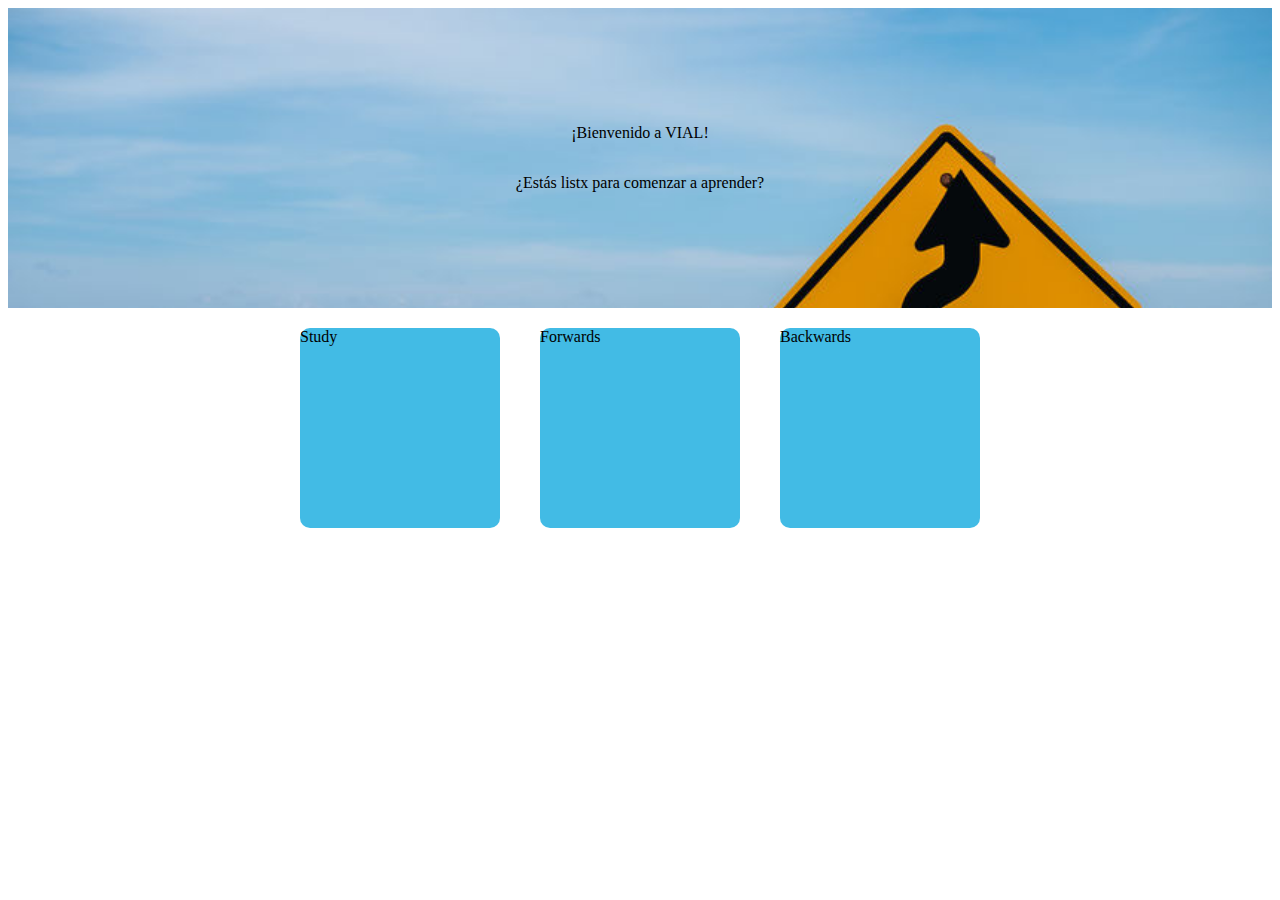
==== index.html @ ef65bd46 "Agregué el título al index" ====
<html>
	<head>
		<link rel="stylesheet" href="./style.css">
	</head>
	<body>

		<!-- Nav Bar -->
		<header>
<!--
			<ul>
				<li>Inicio</li>
				<li>Ingresar</li>
				<li>Registrarme</li>
			</ul>
-->
		</header>
		<!-- Body -->
		<main>
			<!-- Title -->
			<div class="title">
				<p>¡Bienvenido a VIAL!</p>
				<p>¿Estás listx para comenzar a aprender?</p>
			</div>
			<!-- Cards -->
			<!--<div class="container_container">-->
				<div class="container_cards">
					<!-- Study Cards -->
					<div class="item_cards_1">Study</div>
					<!-- Forwards Flash Cards -->
					<div class="item_cards_2">Forwards</div>
					<!-- Backwards Flash Cards -->
					<div class="item_cards_3">Backwards</div>
				</div>
			<!--</div>-->
		</main>

	</body>
</html>
---- style.css ----
/*.container_container{

	display: flex;
	flex-direction: row;
	justify-content: center;
	align-items: center;

}*/

.title{

	display: flex;
	flex-direction: column;
	justify-content: center;
	align-items: center;

	background-image: url(./assets/background.jpg);
	background-repeat: no-repeat;
	background-size: cover;

	min-height: 300px;

}

.container_cards{

	/* Flexbox */
	display: flex;
	flex-direction: row;
	flex-wrap: wrap;
	justify-content: center;
	align-items: center;

	/* Grid */
	/*display: grid;
	grid-template-columns: 1fr 1fr 1fr;
	column-gap: 50px;*/

	/* Web Scaffolding */
	/* Web Scaffolding Ends */

}

.container_cards > div{

	/* Web Scaffolding */
	min-width: 200px;
	max-width: 200px;
	min-height: 200px;
	max-height: 200px;
	/* Web Scaffoldin Ends */

	background-color: #42bbe5;
	border-radius: 10px;
	margin: 20px;

}

/*@media screen and (max-width: 700px){

	body{
		background-color: #ff00ff;
	}

	.item_cards_3{
		grid-column: 1 / span 2;
	}

	.container_cards{
		grid-template-columns: 1fr 1fr;
	}

}

@media screen and (max-width: 450px){

	body{
		background-color: #ffff00;
	}

	.container_cards{
		grid-template-columns: 1fr;
	}

}*/
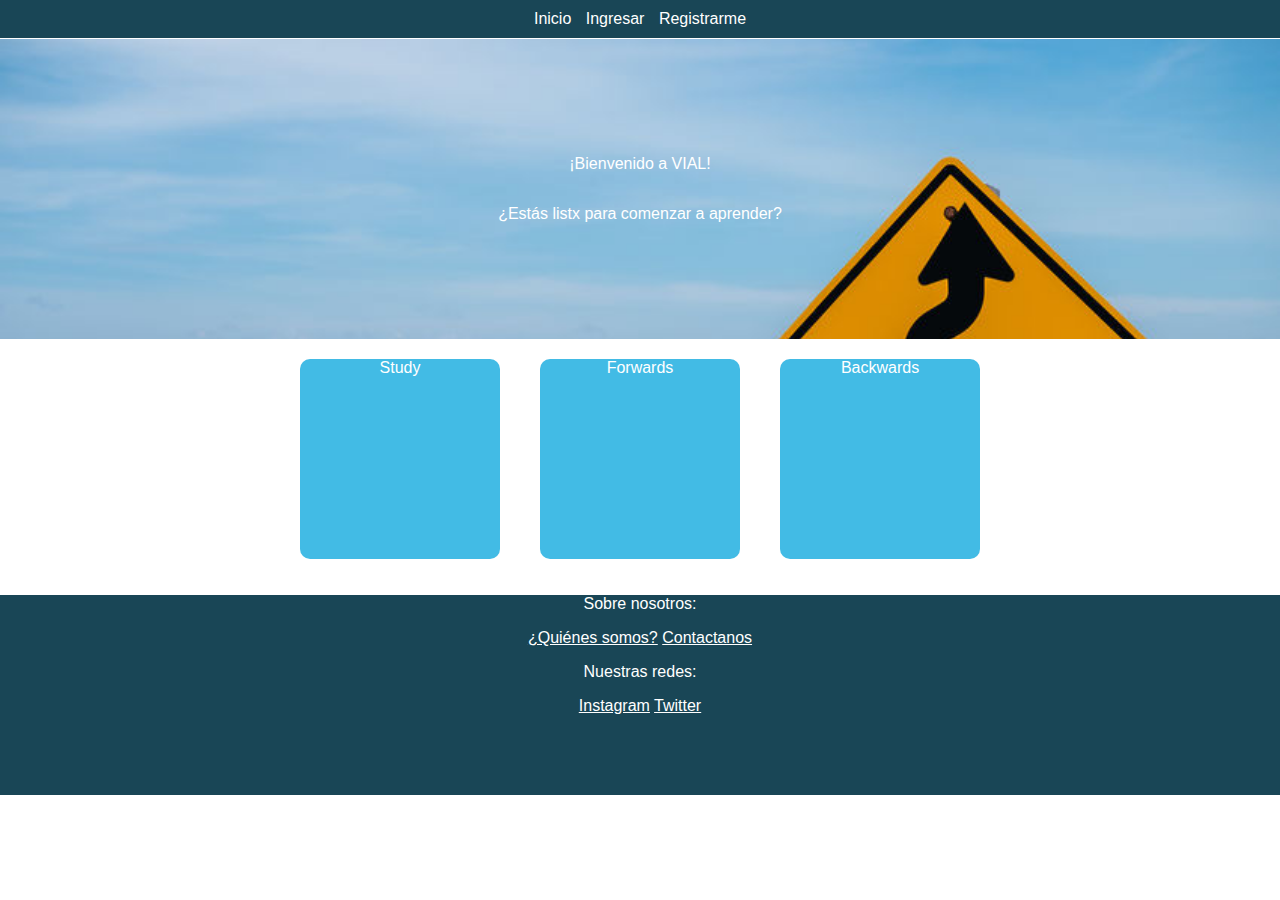
==== commit 0470ebdf: "Fuentes y footer en el index" ====
--- a/index.html
+++ b/index.html
@@ -6,13 +6,11 @@
 
 		<!-- Nav Bar -->
 		<header>
-<!--
 			<ul>
 				<li>Inicio</li>
 				<li>Ingresar</li>
 				<li>Registrarme</li>
 			</ul>
--->
 		</header>
 		<!-- Body -->
 		<main>
@@ -34,5 +32,15 @@
 			<!--</div>-->
 		</main>
 
+		<!-- Footer -->
+		<footer>
+			<p>Sobre nosotros:</p>
+			<a href="">¿Quiénes somos?</a>
+			<a href="">Contactanos</a>
+			<p>Nuestras redes:</p>
+			<a href="">Instagram</a>
+			<a href="">Twitter</a>
+		</footer>
+
 	</body>
 </html>
--- a/style.css
+++ b/style.css
@@ -6,6 +6,49 @@
 	align-items: center;
 
 }*/
+
+body{
+
+	margin: 0;
+
+}
+
+@import url('https://fonts.googleapis.com/css2?family=Poppins:wght@500&display=swap');
+
+*{
+
+	font-family: 'Poppins', sans-serif;
+	color: white;
+	text-align: center;
+
+}
+
+header > ul{
+
+	list-style-type: none;
+	margin: 0;
+	padding: 10px 0;
+	position: fixed;
+	top: 0;
+	background-color: #194656;
+	width: 100%;
+
+}
+
+header > ul > li{
+
+	display: inline;
+	margin: 5px;
+
+}
+
+@media screen and (max-width: 768px){
+
+	header > ul > li{
+		display: block;
+	}
+
+}
 
 .title{
 
@@ -19,6 +62,7 @@
 	background-size: cover;
 
 	min-height: 300px;
+	margin-top: 39px;
 
 }
 
@@ -83,3 +127,11 @@
 	}
 
 }*/
+
+footer{
+
+
+	background-color: #194656;
+	min-height: 200px;
+
+}
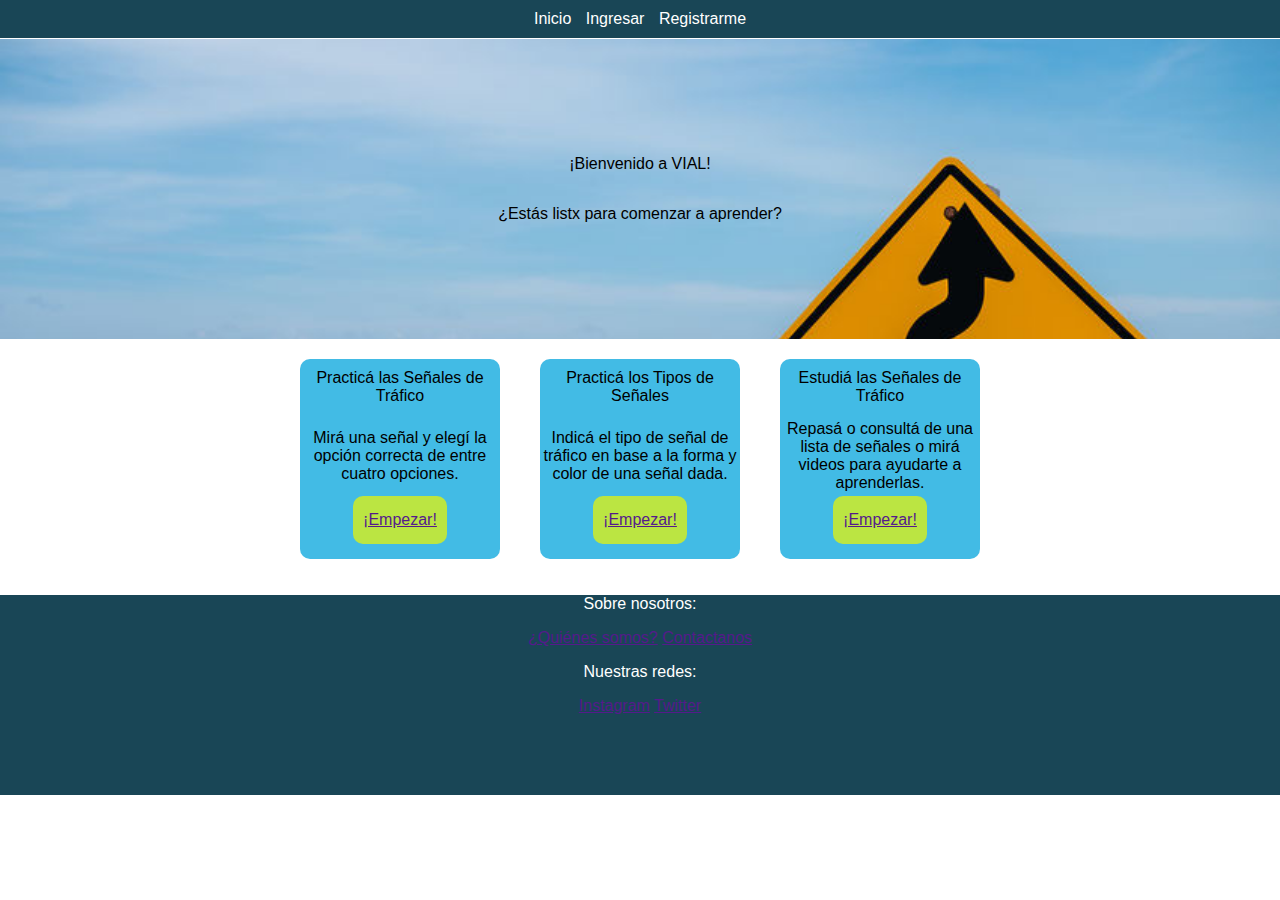
==== commit c6ce4b89: "Agregué el contenido a las tarjetas en el index." ====
--- a/index.html
+++ b/index.html
@@ -20,16 +20,23 @@
 				<p>¿Estás listx para comenzar a aprender?</p>
 			</div>
 			<!-- Cards -->
-			<!--<div class="container_container">-->
-				<div class="container_cards">
-					<!-- Study Cards -->
-					<div class="item_cards_1">Study</div>
-					<!-- Forwards Flash Cards -->
-					<div class="item_cards_2">Forwards</div>
-					<!-- Backwards Flash Cards -->
-					<div class="item_cards_3">Backwards</div>
+			<div class="container_cards">
+				<div class="item_cards_1">
+					<p>Practicá las Señales de Tráfico</p>
+					<p>Mirá una señal y elegí la opción correcta de entre cuatro opciones.</p>
+					<a href="">¡Empezar!</a>
 				</div>
-			<!--</div>-->
+				<div class="item_cards_2">
+					<p>Practicá los Tipos de Señales</p>
+					<p>Indicá el tipo de señal de tráfico en base a la forma y color de una señal dada.</p>
+					<a href="">¡Empezar!</a>
+				</div>
+				<div class="item_cards_3">
+					<p>Estudiá las Señales de Tráfico</p>
+					<p>Repasá o consultá de una lista de señales o mirá videos para ayudarte a aprenderlas.</p>
+					<a href="">¡Empezar!</a>
+				</div>
+			</div>
 		</main>
 
 		<!-- Footer -->
--- a/style.css
+++ b/style.css
@@ -18,7 +18,6 @@
 *{
 
 	font-family: 'Poppins', sans-serif;
-	color: white;
 	text-align: center;
 
 }
@@ -32,6 +31,7 @@
 	top: 0;
 	background-color: #194656;
 	width: 100%;
+	color: white;
 
 }
 
@@ -66,6 +66,14 @@
 
 }
 
+
+
+/***************
+*** Tarjetas ***
+***************/
+
+
+
 .container_cards{
 
 	/* Flexbox */
@@ -87,6 +95,11 @@
 
 .container_cards > div{
 
+	display: flex;
+	flex-direction: column;
+	justify-content: space-between;
+	align-items: center;
+
 	/* Web Scaffolding */
 	min-width: 200px;
 	max-width: 200px;
@@ -100,38 +113,28 @@
 
 }
 
-/*@media screen and (max-width: 700px){
+.container_cards > div > a{
 
-	body{
-		background-color: #ff00ff;
-	}
-
-	.item_cards_3{
-		grid-column: 1 / span 2;
-	}
-
-	.container_cards{
-		grid-template-columns: 1fr 1fr;
-	}
+	background-color: #bbe542;
+	margin-bottom: 15px;
+	padding: 15px 10px;
+	border-radius: 10px;
 
 }
 
-@media screen and (max-width: 450px){
+.container_cards > div > p{
 
-	body{
-		background-color: #ffff00;
-	}
+	margin: 0;
+	margin-top: 10px;
+	padding: 0;
 
-	.container_cards{
-		grid-template-columns: 1fr;
-	}
-
-}*/
+}
 
 footer{
 
 
 	background-color: #194656;
 	min-height: 200px;
+	color: white;
 
 }
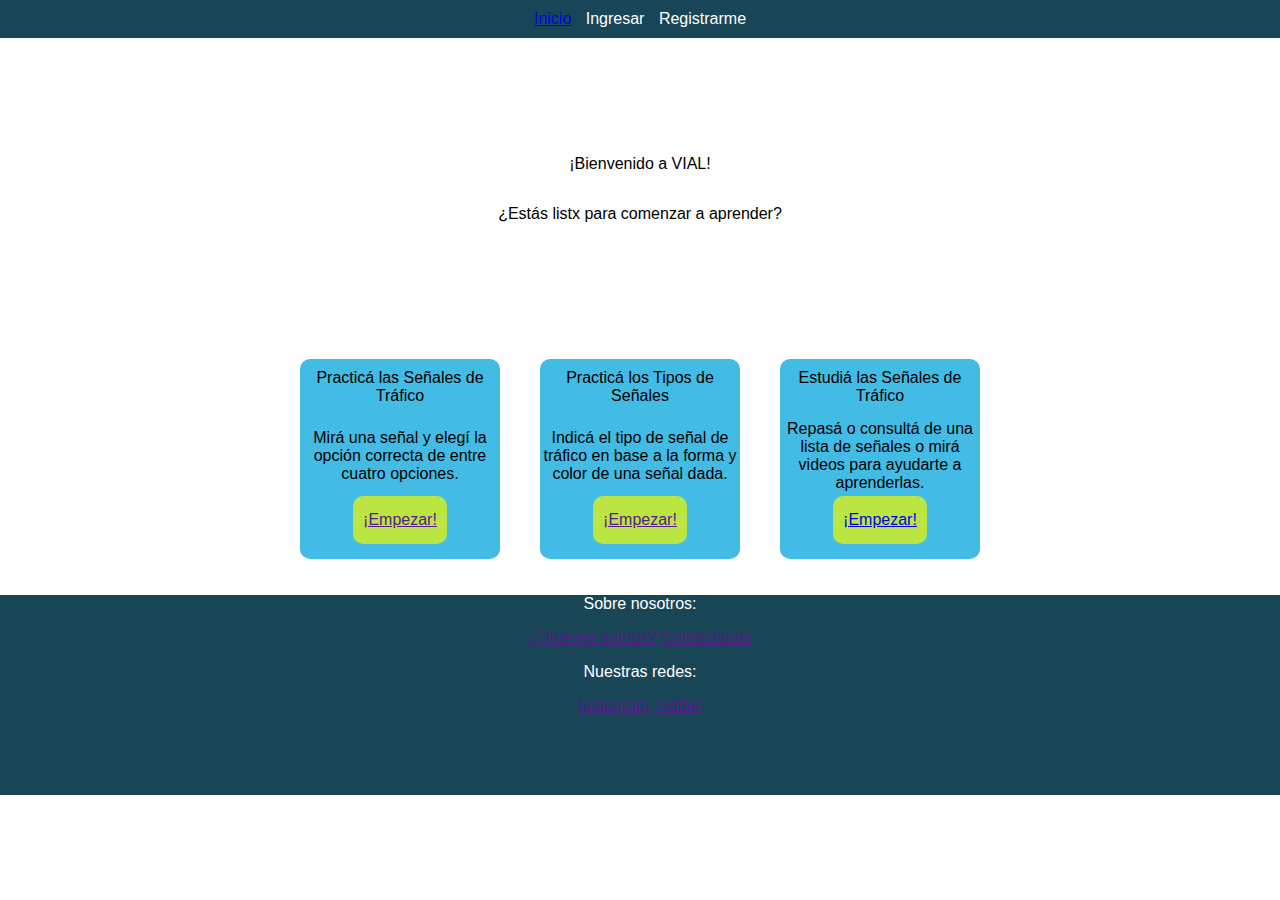
==== commit c0022812: "Creación de la página study.html" ====
--- a/index.html
+++ b/index.html
@@ -1,13 +1,13 @@
 <html>
 	<head>
-		<link rel="stylesheet" href="./style.css">
+		<link rel="stylesheet" href="./styles/style.css">
 	</head>
 	<body>
 
 		<!-- Nav Bar -->
 		<header>
 			<ul>
-				<li>Inicio</li>
+				<li><a href="./index.html">Inicio</a></li>
 				<li>Ingresar</li>
 				<li>Registrarme</li>
 			</ul>
@@ -34,7 +34,7 @@
 				<div class="item_cards_3">
 					<p>Estudiá las Señales de Tráfico</p>
 					<p>Repasá o consultá de una lista de señales o mirá videos para ayudarte a aprenderlas.</p>
-					<a href="">¡Empezar!</a>
+					<a href="./study.html">¡Empezar!</a>
 				</div>
 			</div>
 		</main>
--- a/styles/style.css
+++ b/styles/style.css
@@ -0,0 +1,159 @@
+/*.container_container{
+
+	display: flex;
+	flex-direction: row;
+	justify-content: center;
+	align-items: center;
+
+}*/
+
+body{
+
+	margin: 0;
+
+}
+
+@import url('https://fonts.googleapis.com/css2?family=Poppins:wght@500&display=swap');
+
+*{
+
+	font-family: 'Poppins', sans-serif;
+	text-align: center;
+
+}
+
+/****************************
+**** Barra de Navegación ****
+****************************/
+
+header > ul{
+
+	list-style-type: none;
+	margin: 0;
+	padding: 10px 0;
+	position: fixed;
+	top: 0;
+	background-color: #194656;
+	width: 100%;
+	color: white;
+
+}
+
+header > ul > li{
+
+	display: inline;
+	margin: 5px;
+
+}
+
+@media screen and (max-width: 768px){
+
+	header > ul > li{
+		display: block;
+	}
+
+}
+
+.title{
+
+	display: flex;
+	flex-direction: column;
+	justify-content: center;
+	align-items: center;
+
+	background-image: url(./assets/background.jpg);
+	background-repeat: no-repeat;
+	background-size: cover;
+
+	min-height: 300px;
+	margin-top: 39px;
+
+}
+
+
+
+/***************
+*** Tarjetas ***
+***************/
+
+
+
+.container_cards{
+
+	/* Flexbox */
+	display: flex;
+	flex-direction: row;
+	flex-wrap: wrap;
+	justify-content: center;
+	align-items: center;
+
+	/* Grid */
+	/*display: grid;
+	grid-template-columns: 1fr 1fr 1fr;
+	column-gap: 50px;*/
+
+	/* Web Scaffolding */
+	/* Web Scaffolding Ends */
+
+}
+
+.container_cards > div{
+
+	display: flex;
+	flex-direction: column;
+	justify-content: space-between;
+	align-items: center;
+
+	/* Web Scaffolding */
+	min-width: 200px;
+	max-width: 200px;
+	min-height: 200px;
+	max-height: 200px;
+	/* Web Scaffoldin Ends */
+
+	background-color: #42bbe5;
+	border-radius: 10px;
+	margin: 20px;
+
+}
+
+.container_cards > div > a{
+
+	background-color: #bbe542;
+	margin-bottom: 15px;
+	padding: 15px 10px;
+	border-radius: 10px;
+
+}
+
+.container_cards > div > p{
+
+	margin: 0;
+	margin-top: 10px;
+	padding: 0;
+
+}
+
+footer{
+
+
+	background-color: #194656;
+	min-height: 200px;
+	color: white;
+
+}
+
+/****************
+**** IFrames ****
+****************/
+
+iframe{
+
+	width: 80%;
+	height: 800px;
+	margin: 0;
+	padding: 0 10%;
+	border-style: none;
+	background-color: #194656;
+
+}
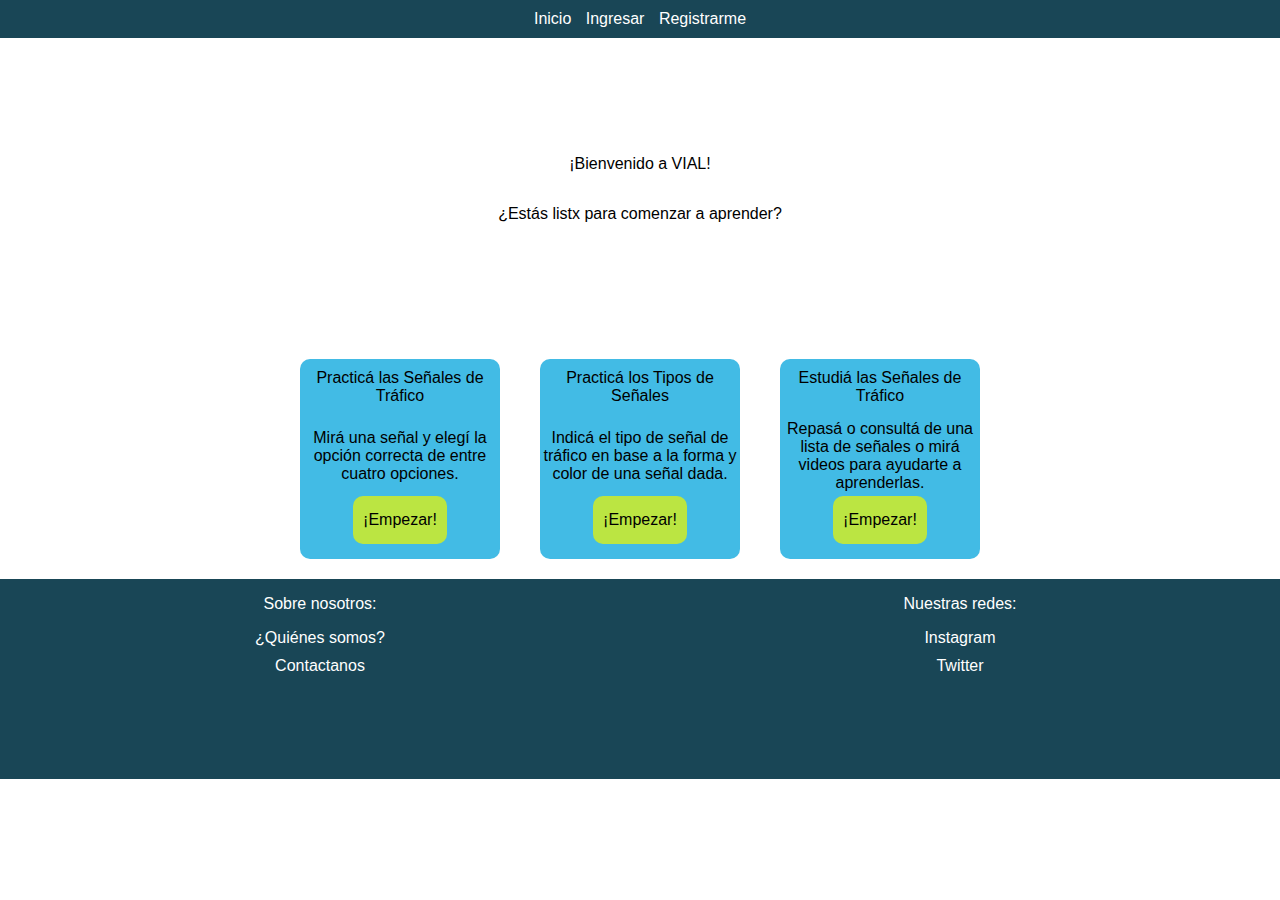
==== commit 366c24ce: "Creación de la página de tarjetas; footer es resposive" ====
--- a/index.html
+++ b/index.html
@@ -24,7 +24,7 @@
 				<div class="item_cards_1">
 					<p>Practicá las Señales de Tráfico</p>
 					<p>Mirá una señal y elegí la opción correcta de entre cuatro opciones.</p>
-					<a href="">¡Empezar!</a>
+					<a href="./tarjetas.html">¡Empezar!</a>
 				</div>
 				<div class="item_cards_2">
 					<p>Practicá los Tipos de Señales</p>
@@ -38,16 +38,20 @@
 				</div>
 			</div>
 		</main>
-
 		<!-- Footer -->
 		<footer>
-			<p>Sobre nosotros:</p>
-			<a href="">¿Quiénes somos?</a>
-			<a href="">Contactanos</a>
-			<p>Nuestras redes:</p>
-			<a href="">Instagram</a>
-			<a href="">Twitter</a>
+			<div class="footer_container">
+				<div class="item1">
+					<p>Sobre nosotros:</p>
+					<a href="">¿Quiénes somos?</a>
+					<a href="">Contactanos</a>
+				</div>
+				<div class="item2">
+					<p>Nuestras redes:</p>
+					<a href="">Instagram</a>
+					<a href="">Twitter</a>
+				</div>
+			</div>
 		</footer>
-
 	</body>
 </html>
--- a/styles/style.css
+++ b/styles/style.css
@@ -46,11 +46,30 @@
 
 }
 
+header > ul > li > a{
+
+	color: white;
+	text-decoration: none;
+
+}
+
+header > ul > li > a:hover{
+
+	text-decoration: underline;
+
+}
+
 @media screen and (max-width: 768px){
 
 	header > ul > li{
 		display: block;
 	}
+
+}
+
+main{
+
+	margin-top: 39px;
 
 }
 
@@ -66,7 +85,6 @@
 	background-size: cover;
 
 	min-height: 300px;
-	margin-top: 39px;
 
 }
 
@@ -123,6 +141,14 @@
 	margin-bottom: 15px;
 	padding: 15px 10px;
 	border-radius: 10px;
+	text-decoration: none;
+	color: black;
+
+}
+
+.container_cards > div > a:hover{
+
+	text-decoration: underline;
 
 }
 
@@ -134,12 +160,47 @@
 
 }
 
+/*****************
+***** Footer *****
+*****************/
+
 footer{
 
 
 	background-color: #194656;
 	min-height: 200px;
 	color: white;
+
+}
+
+.footer_container{
+
+	display: grid;
+	grid-template-columns: 1fr 1fr;
+
+}
+
+.footer_container > div > a{
+
+	display: block;
+	margin: 10px;
+
+	text-decoration: none;
+	color: white;
+
+}
+
+.footer_container > div > a:hover{
+
+	text-decoration: underline;
+
+}
+
+@media screen and (max-width: 768px){
+
+	.footer_container{
+		grid-template-columns: 1fr;
+	}
 
 }
 
@@ -154,6 +215,82 @@
 	margin: 0;
 	padding: 0 10%;
 	border-style: none;
-	background-color: #194656;
-
-}
+	background-color: #42bbe5;
+
+}
+
+/********************
+**** Flash Cards ****
+********************/
+
+.flash_cards_container_container{
+
+	display: flex;
+	justify-content: center;
+	align-content: center;
+
+	margin: 100px 0;
+
+}
+
+.flash_cards_container{
+
+	display: grid;
+	grid-template-columns: 1fr 1fr;
+	align-content: center;
+
+	width: 90%;
+
+}
+
+.sign{
+
+	grid-column: 1 / span 2;
+	margin-bottom: 5%;
+
+}
+
+@media screen and (max-width: 768px){
+
+	.flash_cards_container{
+		grid-template-columns: 1fr;
+	}
+
+	.sign{
+		grid-column: 1;
+	}
+
+}
+
+/*.options{
+
+	display: grid;
+	grid-template-columns: 1fr 1fr;
+
+	background-color: #42bbe5;
+	border-radius: 3px;
+
+}*/
+
+[class*="option"]{
+
+	display: flex;
+	justify-content: space-around;
+
+	background-color: #bbe542;
+	border-radius: 3px;
+
+	/* Transition */
+	transition: 0.2s;
+
+	/* Grid */
+	margin: 1%;
+
+}
+
+[class*="option"]:hover{
+
+	/* Transition */
+	background-color: #a4c83a;
+
+}
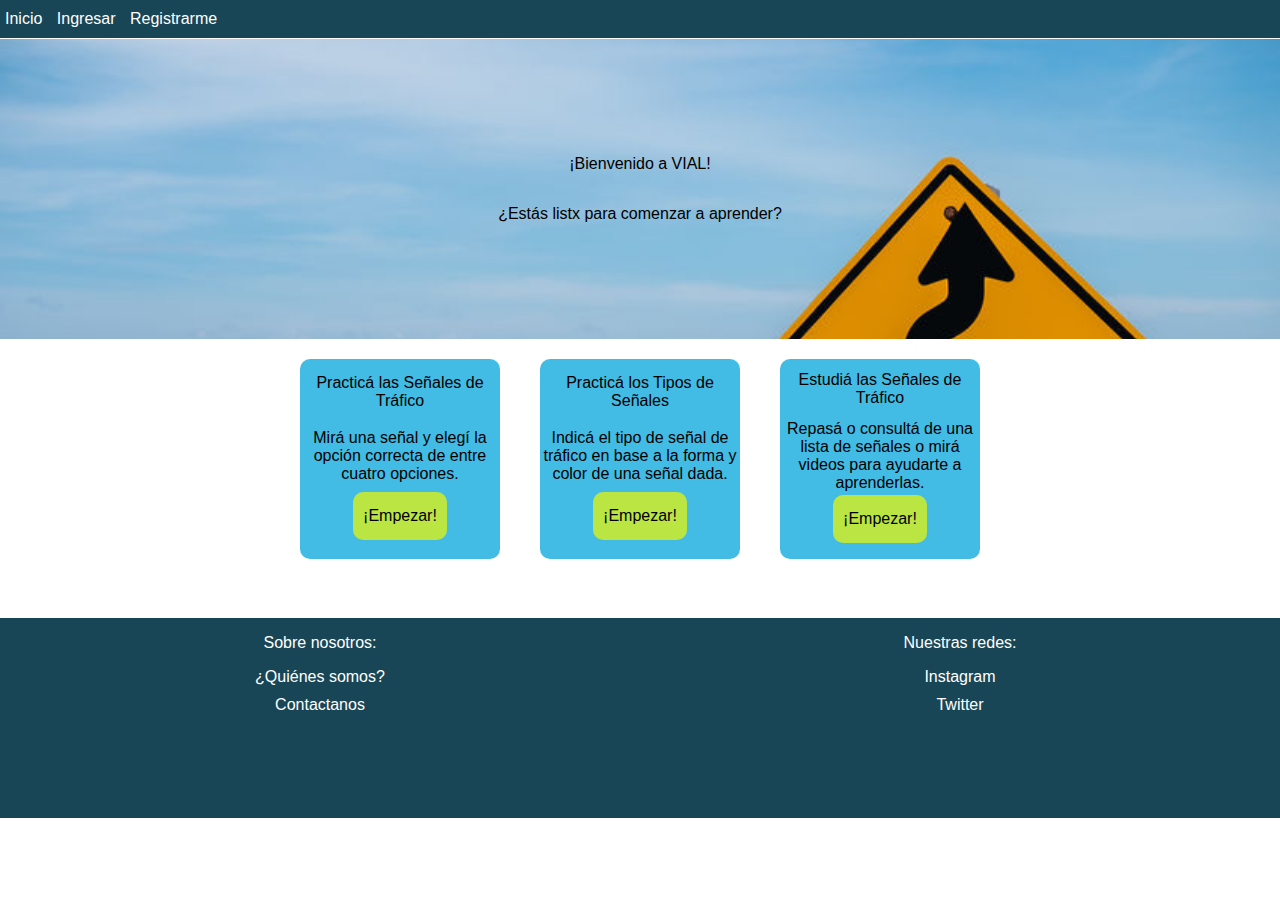
==== commit 44cc201a: "Creación del formulario de contacto" ====
--- a/index.html
+++ b/index.html
@@ -1,6 +1,8 @@
+<!DOCTYPE html>
 <html>
 	<head>
 		<link rel="stylesheet" href="./styles/style.css">
+		<meta charset="utf-8">
 	</head>
 	<body>
 
@@ -29,7 +31,7 @@
 				<div class="item_cards_2">
 					<p>Practicá los Tipos de Señales</p>
 					<p>Indicá el tipo de señal de tráfico en base a la forma y color de una señal dada.</p>
-					<a href="">¡Empezar!</a>
+					<a href="./tarjetas2.html">¡Empezar!</a>
 				</div>
 				<div class="item_cards_3">
 					<p>Estudiá las Señales de Tráfico</p>
@@ -44,7 +46,7 @@
 				<div class="item1">
 					<p>Sobre nosotros:</p>
 					<a href="">¿Quiénes somos?</a>
-					<a href="">Contactanos</a>
+					<a href="./contacto.html">Contactanos</a>
 				</div>
 				<div class="item2">
 					<p>Nuestras redes:</p>
--- a/styles/style.css
+++ b/styles/style.css
@@ -1,12 +1,3 @@
-/*.container_container{
-
-	display: flex;
-	flex-direction: row;
-	justify-content: center;
-	align-items: center;
-
-}*/
-
 body{
 
 	margin: 0;
@@ -18,7 +9,6 @@
 *{
 
 	font-family: 'Poppins', sans-serif;
-	text-align: center;
 
 }
 
@@ -67,9 +57,24 @@
 
 }
 
+/*************
+*** Cuerpo ***
+*************/
+
 main{
 
-	margin-top: 39px;
+	margin: 39px 0;
+
+}
+
+@media screen and (max-width: 768px){
+
+	main{
+		margin: 97px 0;
+	}
+	.main_form{
+		margin-top: 110px;
+	}
 
 }
 
@@ -80,11 +85,12 @@
 	justify-content: center;
 	align-items: center;
 
-	background-image: url(./assets/background.jpg);
+	background-image: url(./../assets/background.jpg);
 	background-repeat: no-repeat;
 	background-size: cover;
 
 	min-height: 300px;
+	text-align: center;
 
 }
 
@@ -104,14 +110,7 @@
 	flex-wrap: wrap;
 	justify-content: center;
 	align-items: center;
-
-	/* Grid */
-	/*display: grid;
-	grid-template-columns: 1fr 1fr 1fr;
-	column-gap: 50px;*/
-
-	/* Web Scaffolding */
-	/* Web Scaffolding Ends */
+	text-align: center;
 
 }
 
@@ -119,7 +118,7 @@
 
 	display: flex;
 	flex-direction: column;
-	justify-content: space-between;
+	justify-content: space-around;
 	align-items: center;
 
 	/* Web Scaffolding */
@@ -170,6 +169,7 @@
 	background-color: #194656;
 	min-height: 200px;
 	color: white;
+	text-align: center;
 
 }
 
@@ -216,6 +216,7 @@
 	padding: 0 10%;
 	border-style: none;
 	background-color: #42bbe5;
+	text-align: center;
 
 }
 
@@ -230,6 +231,7 @@
 	align-content: center;
 
 	margin: 100px 0;
+	text-align: center;
 
 }
 
@@ -262,16 +264,6 @@
 
 }
 
-/*.options{
-
-	display: grid;
-	grid-template-columns: 1fr 1fr;
-
-	background-color: #42bbe5;
-	border-radius: 3px;
-
-}*/
-
 [class*="option"]{
 
 	display: flex;
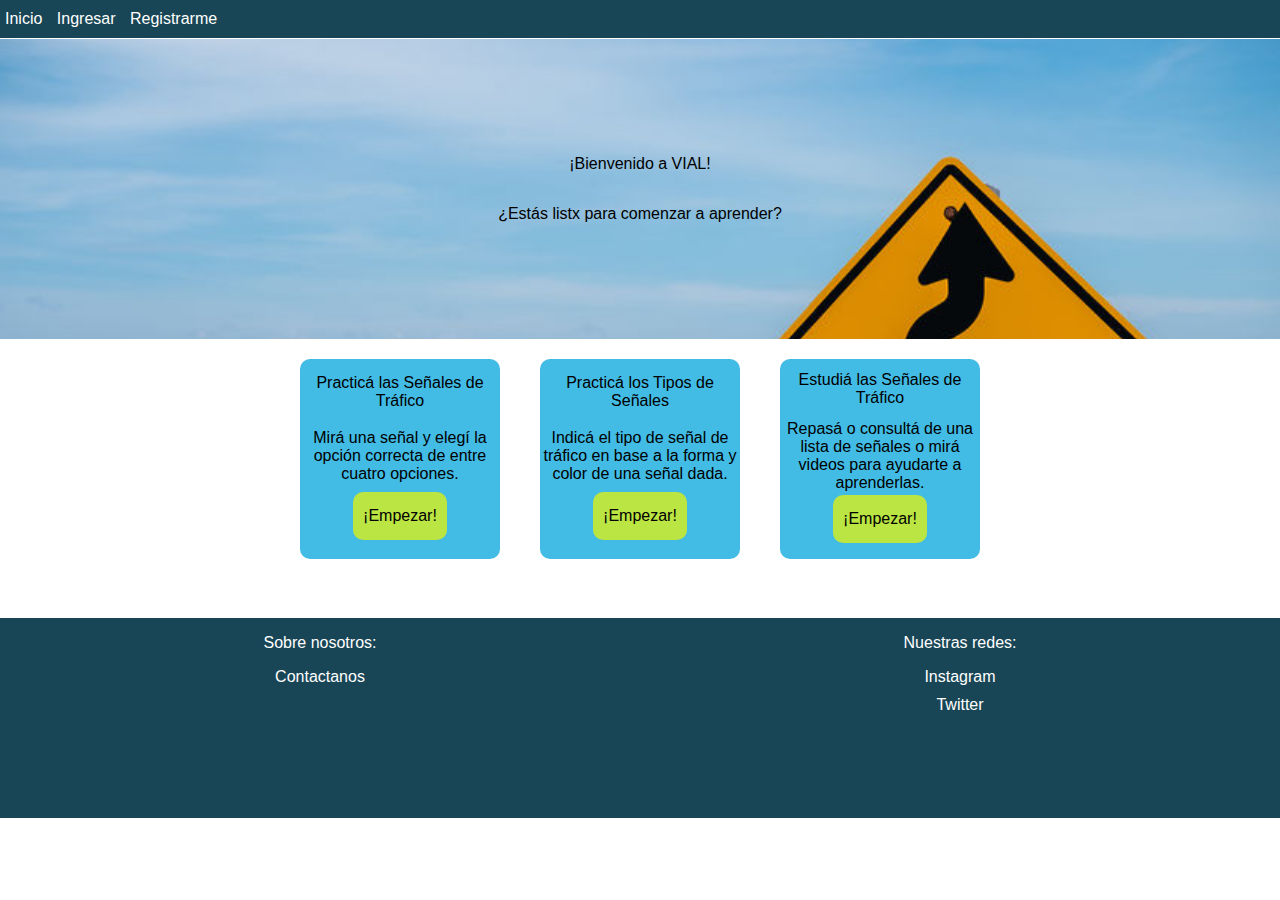
==== commit cd265a0a: "Verificación con JS" ====
--- a/index.html
+++ b/index.html
@@ -26,17 +26,17 @@
 				<div class="item_cards_1">
 					<p>Practicá las Señales de Tráfico</p>
 					<p>Mirá una señal y elegí la opción correcta de entre cuatro opciones.</p>
-					<a href="./tarjetas.html">¡Empezar!</a>
+					<a href="./tarjetasA.html">¡Empezar!</a>
 				</div>
 				<div class="item_cards_2">
 					<p>Practicá los Tipos de Señales</p>
 					<p>Indicá el tipo de señal de tráfico en base a la forma y color de una señal dada.</p>
-					<a href="./tarjetas2.html">¡Empezar!</a>
+					<a href="./tarjetasB.html">¡Empezar!</a>
 				</div>
 				<div class="item_cards_3">
 					<p>Estudiá las Señales de Tráfico</p>
 					<p>Repasá o consultá de una lista de señales o mirá videos para ayudarte a aprenderlas.</p>
-					<a href="./study.html">¡Empezar!</a>
+					<a href="./estudio.html">¡Empezar!</a>
 				</div>
 			</div>
 		</main>
@@ -45,7 +45,7 @@
 			<div class="footer_container">
 				<div class="item1">
 					<p>Sobre nosotros:</p>
-					<a href="">¿Quiénes somos?</a>
+					<!--<a href="">¿Quiénes somos?</a>-->
 					<a href="./contacto.html">Contactanos</a>
 				</div>
 				<div class="item2">
--- a/styles/style.css
+++ b/styles/style.css
@@ -49,7 +49,7 @@
 
 }
 
-@media screen and (max-width: 768px){
+@media screen and (max-width: 600px){
 
 	header > ul > li{
 		display: block;
@@ -67,7 +67,7 @@
 
 }
 
-@media screen and (max-width: 768px){
+@media screen and (max-width: 600px){
 
 	main{
 		margin: 97px 0;
@@ -196,7 +196,7 @@
 
 }
 
-@media screen and (max-width: 768px){
+@media screen and (max-width: 600px){
 
 	.footer_container{
 		grid-template-columns: 1fr;
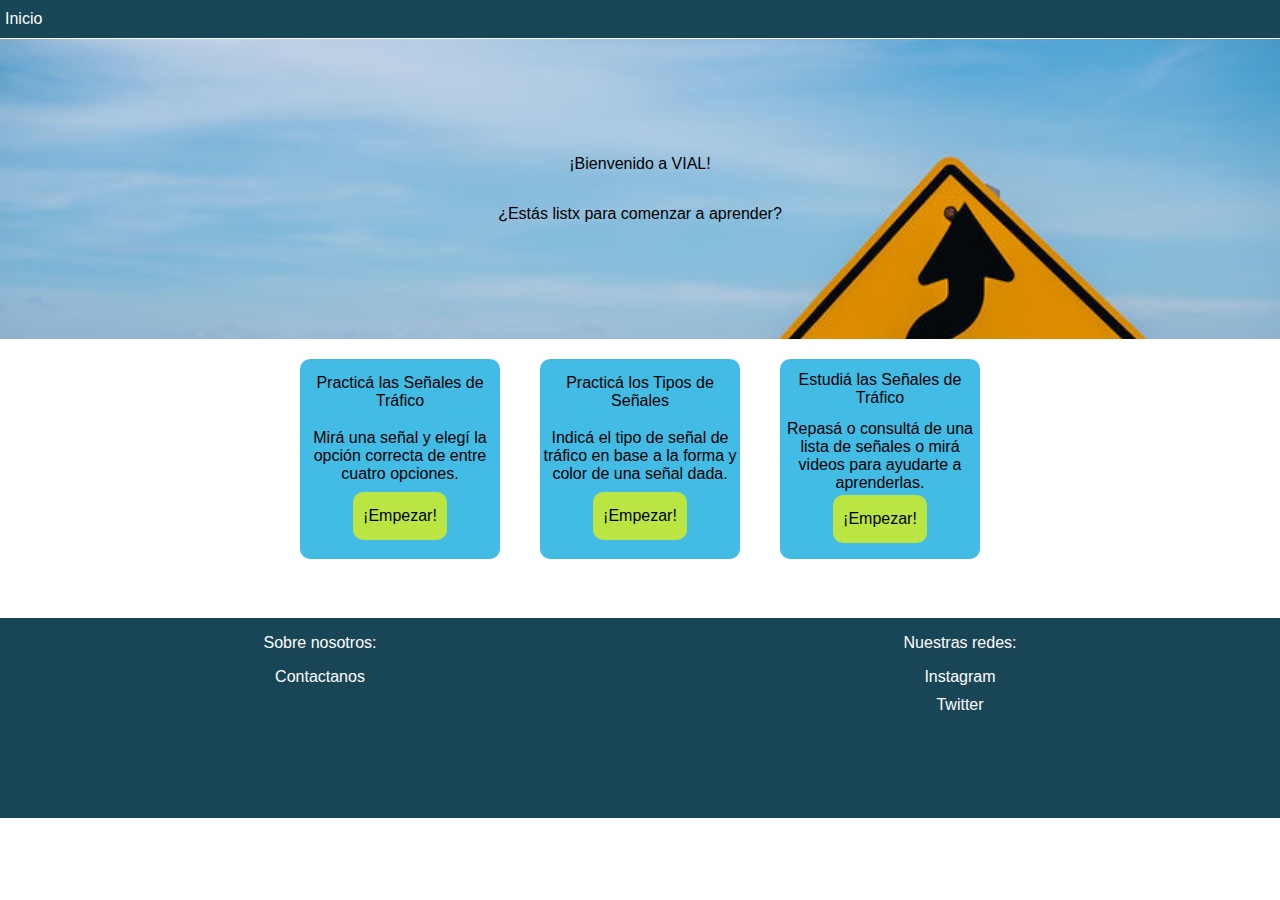
==== commit f364884e: "Arreglos" ====
--- a/index.html
+++ b/index.html
@@ -10,8 +10,6 @@
 		<header>
 			<ul>
 				<li><a href="./index.html">Inicio</a></li>
-				<li>Ingresar</li>
-				<li>Registrarme</li>
 			</ul>
 		</header>
 		<!-- Body -->
